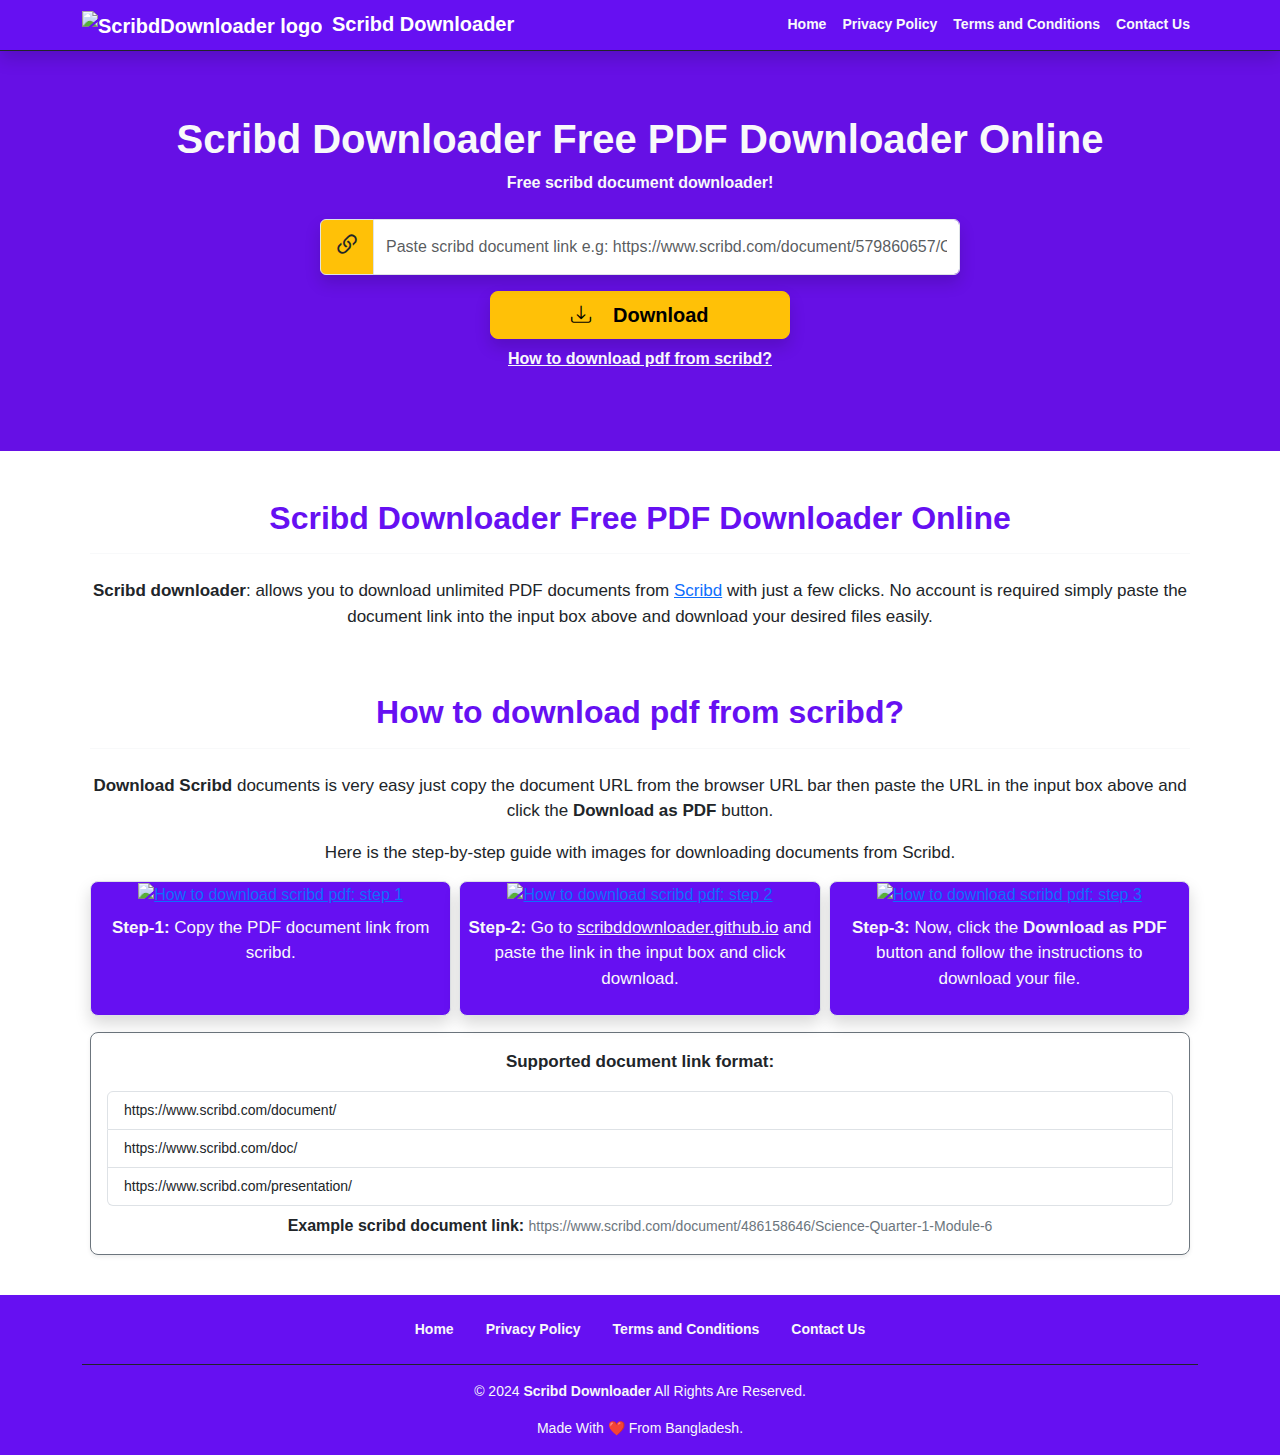
==== index.html @ 74556ffc "Update index.html" ====
<!doctype html>
<html lang="en">
	<head>
		<meta charset="UTF-8" />
		<meta name="viewport" content="width=device-width, initial-scale=1" />
		<title>Scribd Downloader Free PDF Downloader Online</title>
		<!-- SEO META -->
		<meta name="description" content="Scribd downloader: allows you to download unlimited PDF documents from scribd with just a few clicks. No account is required simply paste the document link into the input box above and download your desired files easily." />
		<meta name="keywords" content="scribd downloader,scribd.com downloader,scribd downloader online,scribd pdf downloader,scribd to pdf,scribd document downloader,free scribd downloader" />
		<meta property="og:title" content="Scribd Downloader Free PDF Downloader Online" />
		<meta property="og:type" content="website" />
		<meta property="og:url" content="https://scribddownloader.github.io/" />
		<meta property="og:image" content="https://scribddownloader.github.io/static/images/site-image.png" />
		<meta property="og:site_name" content="Github Pages" />
		<meta property="og:description" content="Scribd downloader: allows you to download unlimited PDF documents from scribd with just a few clicks. No account is required simply paste the document link into the input box above and download your desired files easily." />
		<meta name="twitter:card" content="summary_large_image" />
		<meta name="robots" content="index, follow" />
		<link rel="canonical" href="https://scribddownloader.github.io/" />
		<!-- END SEO META -->
		<link rel="apple-touch-icon" sizes="57x57" href="/static/favicon/apple-icon-57x57.png" />
		<link rel="apple-touch-icon" sizes="60x60" href="/static/favicon/apple-icon-60x60.png" />
		<link rel="apple-touch-icon" sizes="72x72" href="/static/favicon/apple-icon-72x72.png" />
		<link rel="apple-touch-icon" sizes="76x76" href="/static/favicon/apple-icon-76x76.png" />
		<link rel="apple-touch-icon" sizes="114x114" href="/static/favicon/apple-icon-114x114.png" />
		<link rel="apple-touch-icon" sizes="120x120" href="/static/favicon/apple-icon-120x120.png" />
		<link rel="apple-touch-icon" sizes="144x144" href="/static/favicon/apple-icon-144x144.png" />
		<link rel="apple-touch-icon" sizes="152x152" href="/static/favicon/apple-icon-152x152.png" />
		<link rel="apple-touch-icon" sizes="180x180" href="/static/favicon/apple-icon-180x180.png" />
		<link rel="icon" type="image/png" sizes="192x192"  href="/static/favicon/android-icon-192x192.png" />
		<link rel="icon" type="image/png" sizes="32x32" href="/static/favicon/favicon-32x32.png" />
		<link rel="icon" type="image/png" sizes="96x96" href="/static/favicon/favicon-96x96.png" />
		<link rel="icon" type="image/png" sizes="16x16" href="/static/favicon/favicon-16x16.png" />
		<link rel="manifest" href="/manifest.json" />
		<meta name="msapplication-TileColor" content="#212529" />
		<meta name="msapplication-TileImage" content="/static/favicon/ms-icon-144x144.png" />
		<meta name="theme-color" content="#212529" />
		<link href="https://cdn.jsdelivr.net/npm/bootstrap@5.3.3/dist/css/bootstrap.min.css" rel="stylesheet" integrity="sha384-QWTKZyjpPEjISv5WaRU9OFeRpok6YctnYmDr5pNlyT2bRjXh0JMhjY6hW+ALEwIH" crossorigin="anonymous" />
		<link rel="stylesheet" href="https://cdn.jsdelivr.net/npm/bootstrap-icons@1.11.3/font/bootstrap-icons.min.css" defer="" />
		<link rel="stylesheet" href="https://scribddownloader.github.io/static/css/fonts/fonts.css?v=66e17bee6c26e" defer="" />
		<style>
			@charset "UTF-8";*{padding: 0;margin: 0}body{padding: 0;margin: 0;font-family: 'Poppins', Tahoma, Geneva, Verdana, sans-serif;background: #ffffff}form{max-width:640px;width:100%;margin: auto;text-align: center}.dl_btn{width: 300px;margin: auto;text-align: center}.footer,.navbar {background: var(--bs-indigo) !important;}.nav-link {color: var(--bs-light) !important;font-weight: bold;font-size: 14px !important;}.hero {background: #6610e5;min-height: 400px;height: auto;}.footer-copyright {font-size: 14px !important;}.entry-content h2,.entry-content h3{color: var(--bs-indigo) !important;}.entry-content p {font-size: 17px !important;color: var(--text-secondary);}.bg-indigo {background: var(--bs-indigo);}.text-indigo {color: var(--bs-indigo);}.steps {height: 100% !important;}.list-group-item {text-align: left !important;font-size: 17px !important;}.supported-url .list-group-item{font-size: 14px !important;}.faq-item {padding: 10px;padding-top: 15px;padding-bottom: 15px;text-align: left;font-size: 17px !important;}.question {font-weight: bold;font-size: 20px !important;}.answer {margin-left: 10px;margin-top: 5px;}.st-total {background: #fff !important;}
		</style>
		<script>
            const baseUrl = 'https://scribddownloader.github.io';
        </script>
		<script src="https://scribddownloader.github.io/static/js/adEngine.min.js?v=1.2"></script>
		<script>
		    adEngine.adRequest.getAds('https://scribddownloader.github.io/static/js/adEngineAds.json');
		    adEngine.Config.set({
		        refreshTime: 30000,
		        forceDefaultRefreshTime: false,
		        popBannerEnable: true,
		        popBannerDelay: 1000,
		        popBannerMaxDisplay: 0,
		        popBannerDisplayAfterClose: 30000
		    });
		    window.addEventListener('DOMContentLoaded', ()=>{
		        adEngine.start();
		    })
		</script>
		<!-- Google tag (gtag.js) -->
		<script async src="https://www.googletagmanager.com/gtag/js?id=G-7DEJH5MQ0P"></script>
		<script>
		  window.dataLayer = window.dataLayer || [];
		  function gtag(){dataLayer.push(arguments);}
		  gtag('js', new Date());
		
		  gtag('config', 'G-7DEJH5MQ0P');
		</script>
	</head>
    <body>
		<header>
			<nav class="navbar navbar-expand-lg navbar-dark shadow border-bottom border-dark p-1">
				<div class="container">
					<a class="navbar-brand fw-bold" href="https://scribddownloader.github.io/"><img src="/static/favicon/android-icon-36x36.png" height="36" width="36" class="img-fluid me-1" alt="ScribdDownloader logo" /> Scribd Downloader</a>
					<button class="navbar-toggler rounded-0 border-0" type="button" data-bs-toggle="collapse" data-bs-target="#navbarNav" aria-controls="navbarNav" aria-expanded="false" aria-label="Toggle navigation">
						<span class="navbar-toggler-icon"></span>
					</button>
					<div class="collapse navbar-collapse" id="navbarNav">
						<ul class="navbar-nav ms-auto">
							<li class="nav-item">
								<a class="nav-link active" aria-current="page" href="/">Home</a>
							</li>
							<li class="nav-item">
								<a class="nav-link" rel="nofollow" href="https://www.freeprivacypolicy.com/live/0c1d249b-1819-4520-a4b3-825588dd6da5">Privacy Policy</a>
							</li>
							<li class="nav-item">
								<a class="nav-link" rel="nofollow" href="https://www.freeprivacypolicy.com/live/fb144d0b-0322-411b-bf7f-7966d9b82e7a">Terms and Conditions</a>
							</li>
							<li class="nav-item">
								<a class="nav-link" rel="nofollow" href="https://forms.gle/r6t4SRMVW3KPwseT9">Contact Us</a>
							</li>
						</ul>
					</div>
				</div>
			</nav>
		</header>
		<div class="hero bg-opacity-50">
			<div class="container py-5">
				<div class="py-3 text-center mb-0">
					<h1 class="fw-bold text-light">Scribd Downloader Free PDF Downloader Online</h1>
					<small class="fs-6 text-light fw-bold">Free scribd document downloader!</small>
				</div>
				<form action="/" id="download" class="m-auto mt-0">
					<div class="input-group mb-3 mt-2 m-auto shadow rounded-2">
						<span class="input-group-text bg-warning fs-3 text-dark"><i class="bi bi-link-45deg"></i></span>
						<input type="text" class="form-control" id="doc_url" name="doc_url" placeholder="Paste scribd document link e.g: https://www.scribd.com/document/579860657/Celebrity-Work" autocomplete="off" required focus />
					</div>
					<button type="submit" class="btn btn-lg fw-bold btn-warning dl_btn shadow" aria-label="Download" role="button"><i class="bi bi-download me-3"></i> Download</button>
				</form>
				<div class="message"></div>
				<div class="result"></div>
				<div class="mt-2 mb-1 text-center">
					<span class="d-block fw-bold mt-1"><a href="#howtodownload" class="text-light">How to download pdf from scribd?</a></span>
				</div>
				<div class="text-center mb-1">
					<div class="adEngine" data-type="horizontal"></div>
				</div>
			</div>
		</div>


		<div class="container text-center">
			<div class="p-2 entry-content mb-4">
				<h2 class="fw-bold mb-4 mt-4 p-3 border-bottom border-light">Scribd Downloader Free PDF Downloader Online</h2>
				<p><strong>Scribd downloader</strong>: allows you to download unlimited PDF documents from <a href="https://scribd.com/" target="_blank" rel="nofollow">Scribd</a> with just a few clicks. No account is required simply paste the document link into the input box above and download your desired files easily.</p>
				<div class="row row-cols-1 row-cols-sm-1 row-cols-md-auto m-auto justify-content-center g-2">
					<div class="col">
						<div class="adEngine" data-type="box"></div>
					</div>
					<div class="col">
						<div class="adEngine" data-type="box"></div>
					</div>
					<div class="col">
						<div class="adEngine" data-type="box"></div>
					</div>
				</div>
				<h2 class="fw-bold mb-4 mt-4 p-3 border-bottom border-light" id="howtodownload">How to download pdf from scribd?</h2>
				<p><b>Download Scribd</b> documents is very easy just copy the document URL from the browser URL bar then paste the URL in the input box above and click the <b>Download as PDF</b> button.</p>
				<div class="mt-3 mb-3">
					<p>Here is the step-by-step guide with images for downloading documents from Scribd.</p>
					<div class="row row-cols-1 row-cols-md-3 g-2">
						<div class="col">
							<div class="bg-indigo shadow border rounded-3 steps">
								<a href="https://i0.wp.com/scribddownloader.github.io/static/images/step-1.png">
									<img src="https://i0.wp.com/scribddownloader.github.io/static/images/step-1.png" alt="How to download scribd pdf: step 1" class="img-fluid" loading="lazy" />
								</a>
								<div class="p-2">
									<p class="text-light"><b>Step-1:</b> Copy the PDF document link from scribd.
								</div>
							</div>
						</div>
						<div class="col">
							<div class="bg-indigo shadow border rounded-3 steps">
								<a href="https://i0.wp.com/scribddownloader.github.io/static/images/step-2.png">
									<img src="https://i0.wp.com/scribddownloader.github.io/static/images/step-2.png" alt="How to download scribd pdf: step 2" class="img-fluid" loading="lazy" />
								</a>
								<div class="p-2">
									<p class="text-light"><b>Step-2:</b> Go to <a href="https://scribddownloader.github.io" class="text-light">scribddownloader.github.io</a> and paste the link in the input box and click download.</p>
								</div>
							</div>
						</div>
						<div class="col">
							<div class="bg-indigo shadow border rounded-3 steps">
								<a href="https://i0.wp.com/scribddownloader.github.io/static/images/step-3.png">
									<img src="https://i0.wp.com/scribddownloader.github.io/static/images/step-3.png" alt="How to download scribd pdf: step 3" class="img-fluid" loading="lazy" />
								</a>
								<div class="p-2">
									<p class="text-light"><b>Step-3:</b> Now, click the <b>Download as PDF</b> button and follow the instructions to download your file.</p>
								</div>
							</div>
						</div>
					</div>
				</div>
				
				<div class="border border-secondary rounded-3 shadow-sm p-3 text-break">
					<p><b>Supported document link format:</b></p>
					<ul class="list-group supported-url">
						<li class="list-group-item">https://www.scribd.com/document/</li>
						<li class="list-group-item">https://www.scribd.com/doc/</li>
						<li class="list-group-item">https://www.scribd.com/presentation/</li>
					</ul>
					<div class="mt-2"><strong>Example scribd document link:</strong> <small class="text-secondary">https://www.scribd.com/document/486158646/Science-Quarter-1-Module-6</small></div>
				</div>
				<div class="row row-cols-1 row-cols-sm-1 row-cols-md-auto m-auto justify-content-center g-2">
					<div class="col">
						<div class="adEngine" data-type="box"></div>
					</div>
					<div class="col">
						<div class="adEngine" data-type="box"></div>
					</div>
					<div class="col">
						<div class="adEngine" data-type="box"></div>
					</div>
				</div>
				
			</div>
		</div>

		<div class="footer shadow-sm mb-0 bg-dark">
			<footer class="py-3 container">
				<ul class="nav justify-content-center border-bottom border-dark pb-3 mb-3">
					<li class="nav-item"><a href="/" class="nav-link text-secondary">Home</a></li>
					<li class="nav-item"><a rel="nofollow" href="https://www.freeprivacypolicy.com/live/0c1d249b-1819-4520-a4b3-825588dd6da5" class="nav-link text-secondary">Privacy Policy</a></li>
					<li class="nav-item"><a rel="nofollow" href="https://www.freeprivacypolicy.com/live/fb144d0b-0322-411b-bf7f-7966d9b82e7a" class="nav-link text-secondary">Terms and Conditions</a></li>
					<li class="nav-item"><a rel="nofollow" href="https://forms.gle/r6t4SRMVW3KPwseT9" class="nav-link text-secondary">Contact Us</a></li>
				</ul>
				<p class="text-center text-light d-block footer-copyright">© 2024 <b>Scribd Downloader</b> All Rights Are Reserved.</p>
				<small class="d-block text-light text-center">Made With ❤️ From Bangladesh.</small>
			</footer>
		</div>
        <!-- Footer Area -->
		<script src="/static/js/app.min.js?v=66e17bee5c2e8"></script>
		<script src="https://cdn.jsdelivr.net/npm/bootstrap@5.3.3/dist/js/bootstrap.bundle.min.js" integrity="sha384-YvpcrYf0tY3lHB60NNkmXc5s9fDVZLESaAA55NDzOxhy9GkcIdslK1eN7N6jIeHz" crossorigin="anonymous" defer=""></script>
    </body>
</html>
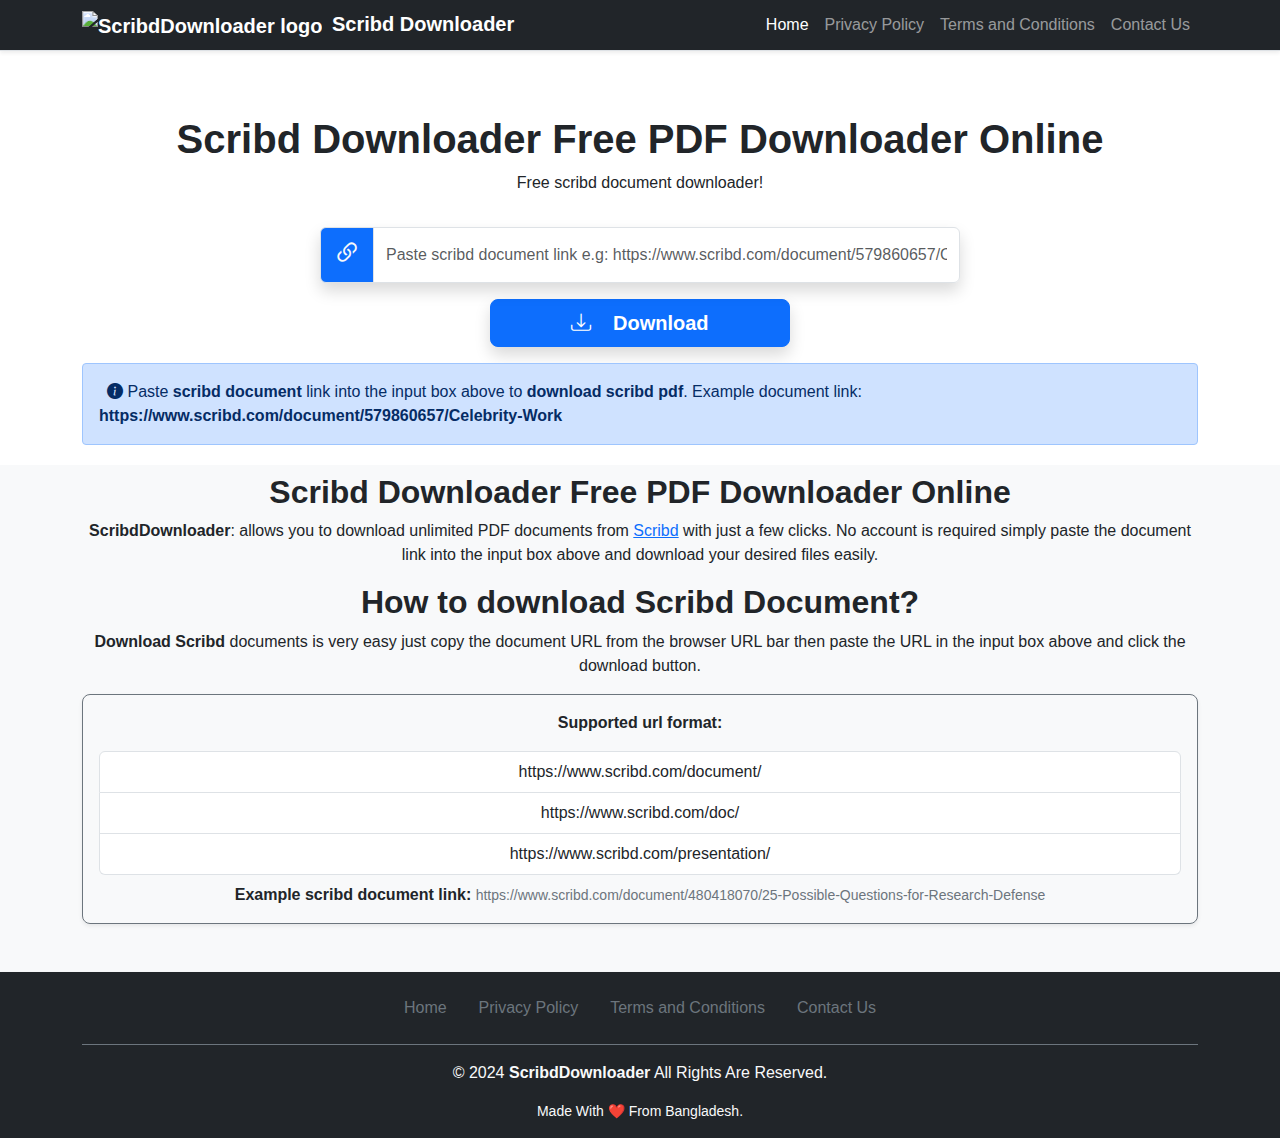
==== commit b042b8c9: "Update index.html" ====
--- a/index.html
+++ b/index.html
@@ -35,29 +35,14 @@
 		<meta name="msapplication-TileImage" content="/static/favicon/ms-icon-144x144.png" />
 		<meta name="theme-color" content="#212529" />
 		<link href="https://cdn.jsdelivr.net/npm/bootstrap@5.3.3/dist/css/bootstrap.min.css" rel="stylesheet" integrity="sha384-QWTKZyjpPEjISv5WaRU9OFeRpok6YctnYmDr5pNlyT2bRjXh0JMhjY6hW+ALEwIH" crossorigin="anonymous" />
-		<link rel="stylesheet" href="https://cdn.jsdelivr.net/npm/bootstrap-icons@1.11.3/font/bootstrap-icons.min.css" defer="" />
+		<link rel="stylesheet" href="https://cdn.jsdelivr.net/npm/bootstrap-icons@1.11.3/font/bootstrap-icons.min.css" />
 		<link rel="stylesheet" href="https://scribddownloader.github.io/static/css/fonts/fonts.css?v=66e17bee6c26e" defer="" />
 		<style>
-			@charset "UTF-8";*{padding: 0;margin: 0}body{padding: 0;margin: 0;font-family: 'Poppins', Tahoma, Geneva, Verdana, sans-serif;background: #ffffff}form{max-width:640px;width:100%;margin: auto;text-align: center}.dl_btn{width: 300px;margin: auto;text-align: center}.footer,.navbar {background: var(--bs-indigo) !important;}.nav-link {color: var(--bs-light) !important;font-weight: bold;font-size: 14px !important;}.hero {background: #6610e5;min-height: 400px;height: auto;}.footer-copyright {font-size: 14px !important;}.entry-content h2,.entry-content h3{color: var(--bs-indigo) !important;}.entry-content p {font-size: 17px !important;color: var(--text-secondary);}.bg-indigo {background: var(--bs-indigo);}.text-indigo {color: var(--bs-indigo);}.steps {height: 100% !important;}.list-group-item {text-align: left !important;font-size: 17px !important;}.supported-url .list-group-item{font-size: 14px !important;}.faq-item {padding: 10px;padding-top: 15px;padding-bottom: 15px;text-align: left;font-size: 17px !important;}.question {font-weight: bold;font-size: 20px !important;}.answer {margin-left: 10px;margin-top: 5px;}.st-total {background: #fff !important;}
+			@charset "UTF-8";*{padding: 0;margin: 0}body{padding: 0;margin: 0;font-family: 'Poppins', Tahoma, Geneva, Verdana, sans-serif;background: #ffffff}form{max-width:640px;width:100%;margin: auto;text-align: center}.dl_btn{width: 300px;margin: auto;text-align: center}
 		</style>
 		<script>
             const baseUrl = 'https://scribddownloader.github.io';
         </script>
-		<script src="https://scribddownloader.github.io/static/js/adEngine.min.js?v=1.2"></script>
-		<script>
-		    adEngine.adRequest.getAds('https://scribddownloader.github.io/static/js/adEngineAds.json');
-		    adEngine.Config.set({
-		        refreshTime: 30000,
-		        forceDefaultRefreshTime: false,
-		        popBannerEnable: true,
-		        popBannerDelay: 1000,
-		        popBannerMaxDisplay: 0,
-		        popBannerDisplayAfterClose: 30000
-		    });
-		    window.addEventListener('DOMContentLoaded', ()=>{
-		        adEngine.start();
-		    })
-		</script>
 		<!-- Google tag (gtag.js) -->
 		<script async src="https://www.googletagmanager.com/gtag/js?id=G-7DEJH5MQ0P"></script>
 		<script>
@@ -67,12 +52,14 @@
 		
 		  gtag('config', 'G-7DEJH5MQ0P');
 		</script>
+
+		<script data-cfasync="false">(window.humixPlayers = window.humixPlayers || []).push({target: document.currentScript});</script><script src="https://www.humix.com/video.js"></script>
 	</head>
     <body>
 		<header>
-			<nav class="navbar navbar-expand-lg navbar-dark shadow border-bottom border-dark p-1">
+			<nav class="navbar navbar-expand-lg bg-dark navbar-dark shadow-sm border-bottom p-1">
 				<div class="container">
-					<a class="navbar-brand fw-bold" href="https://scribddownloader.github.io/"><img src="/static/favicon/android-icon-36x36.png" height="36" width="36" class="img-fluid me-1" alt="ScribdDownloader logo" /> Scribd Downloader</a>
+					<a class="navbar-brand fw-bold" href="/"><img src="https://scribddownloader.github.io/static/favicon/android-icon-36x36.png" height="36" width="36" class="img-fluid me-1" alt="ScribdDownloader logo" /> Scribd Downloader</a>
 					<button class="navbar-toggler rounded-0 border-0" type="button" data-bs-toggle="collapse" data-bs-target="#navbarNav" aria-controls="navbarNav" aria-expanded="false" aria-label="Toggle navigation">
 						<span class="navbar-toggler-icon"></span>
 					</button>
@@ -82,135 +69,87 @@
 								<a class="nav-link active" aria-current="page" href="/">Home</a>
 							</li>
 							<li class="nav-item">
-								<a class="nav-link" rel="nofollow" href="https://www.freeprivacypolicy.com/live/0c1d249b-1819-4520-a4b3-825588dd6da5">Privacy Policy</a>
+								<a class="nav-link" href="https://www.freeprivacypolicy.com/live/0c1d249b-1819-4520-a4b3-825588dd6da5">Privacy Policy</a>
 							</li>
 							<li class="nav-item">
-								<a class="nav-link" rel="nofollow" href="https://www.freeprivacypolicy.com/live/fb144d0b-0322-411b-bf7f-7966d9b82e7a">Terms and Conditions</a>
+								<a class="nav-link" href="https://www.freeprivacypolicy.com/live/fb144d0b-0322-411b-bf7f-7966d9b82e7a">Terms and Conditions</a>
 							</li>
 							<li class="nav-item">
-								<a class="nav-link" rel="nofollow" href="https://forms.gle/r6t4SRMVW3KPwseT9">Contact Us</a>
+								<a class="nav-link" href="https://forms.gle/r6t4SRMVW3KPwseT9">Contact Us</a>
 							</li>
 						</ul>
 					</div>
 				</div>
 			</nav>
 		</header>
-		<div class="hero bg-opacity-50">
-			<div class="container py-5">
+		<div class="">
+			<div class="container py-5 pb-1">
 				<div class="py-3 text-center mb-0">
-					<h1 class="fw-bold text-light">Scribd Downloader Free PDF Downloader Online</h1>
-					<small class="fs-6 text-light fw-bold">Free scribd document downloader!</small>
+					<h1 class="fw-bold">Scribd Downloader Free PDF Downloader Online</h1>
+					<small class="fs-6">Free scribd document downloader!</small>
 				</div>
-				<form action="/" id="download" class="m-auto mt-0">
-					<div class="input-group mb-3 mt-2 m-auto shadow rounded-2">
-						<span class="input-group-text bg-warning fs-3 text-dark"><i class="bi bi-link-45deg"></i></span>
-						<input type="text" class="form-control" id="doc_url" name="doc_url" placeholder="Paste scribd document link e.g: https://www.scribd.com/document/579860657/Celebrity-Work" autocomplete="off" required focus />
+				<form action="https://scribddownloader.github.io/" id="download" class="m-auto mt-0">
+					<div class="input-group mb-3 mt-3 m-auto shadow rounded-2">
+						<span class="input-group-text text-primary fs-3 bg-primary text-light"><i class="bi bi-link-45deg"></i></span>
+						<input type="text" class="form-control" id="doc_url" name="doc_url" placeholder="Paste scribd document link e.g: https://www.scribd.com/document/579860657/Celebrity-Work" autocmplete="off" required focus />
 					</div>
-					<button type="submit" class="btn btn-lg fw-bold btn-warning dl_btn shadow" aria-label="Download" role="button"><i class="bi bi-download me-3"></i> Download</button>
+					<button type="submit" class="btn btn-lg fw-bold btn-primary dl_btn shadow" aria-label="Download" role="button"><i class="bi bi-download me-3"></i> Download</button>
 				</form>
 				<div class="message"></div>
 				<div class="result"></div>
-				<div class="mt-2 mb-1 text-center">
-					<span class="d-block fw-bold mt-1"><a href="#howtodownload" class="text-light">How to download pdf from scribd?</a></span>
-				</div>
-				<div class="text-center mb-1">
-					<div class="adEngine" data-type="horizontal"></div>
+				<div class="alert alert-primary fs-6 rounded-1 text-break mt-3">
+					<i class="bi bi-info-circle-fill ms-2"></i> <span>Paste <b>scribd document</b> link into the input box above to <b>download scribd pdf</b>. Example document link: </span> <span class="fw-bold">https://www.scribd.com/document/579860657/Celebrity-Work</span>
 				</div>
 			</div>
 		</div>
 
-
-		<div class="container text-center">
-			<div class="p-2 entry-content mb-4">
-				<h2 class="fw-bold mb-4 mt-4 p-3 border-bottom border-light">Scribd Downloader Free PDF Downloader Online</h2>
-				<p><strong>Scribd downloader</strong>: allows you to download unlimited PDF documents from <a href="https://scribd.com/" target="_blank" rel="nofollow">Scribd</a> with just a few clicks. No account is required simply paste the document link into the input box above and download your desired files easily.</p>
-				<div class="row row-cols-1 row-cols-sm-1 row-cols-md-auto m-auto justify-content-center g-2">
-					<div class="col">
-						<div class="adEngine" data-type="box"></div>
-					</div>
-					<div class="col">
-						<div class="adEngine" data-type="box"></div>
-					</div>
-					<div class="col">
-						<div class="adEngine" data-type="box"></div>
-					</div>
-				</div>
-				<h2 class="fw-bold mb-4 mt-4 p-3 border-bottom border-light" id="howtodownload">How to download pdf from scribd?</h2>
-				<p><b>Download Scribd</b> documents is very easy just copy the document URL from the browser URL bar then paste the URL in the input box above and click the <b>Download as PDF</b> button.</p>
-				<div class="mt-3 mb-3">
-					<p>Here is the step-by-step guide with images for downloading documents from Scribd.</p>
-					<div class="row row-cols-1 row-cols-md-3 g-2">
-						<div class="col">
-							<div class="bg-indigo shadow border rounded-3 steps">
-								<a href="https://i0.wp.com/scribddownloader.github.io/static/images/step-1.png">
-									<img src="https://i0.wp.com/scribddownloader.github.io/static/images/step-1.png" alt="How to download scribd pdf: step 1" class="img-fluid" loading="lazy" />
-								</a>
-								<div class="p-2">
-									<p class="text-light"><b>Step-1:</b> Copy the PDF document link from scribd.
-								</div>
-							</div>
-						</div>
-						<div class="col">
-							<div class="bg-indigo shadow border rounded-3 steps">
-								<a href="https://i0.wp.com/scribddownloader.github.io/static/images/step-2.png">
-									<img src="https://i0.wp.com/scribddownloader.github.io/static/images/step-2.png" alt="How to download scribd pdf: step 2" class="img-fluid" loading="lazy" />
-								</a>
-								<div class="p-2">
-									<p class="text-light"><b>Step-2:</b> Go to <a href="https://scribddownloader.github.io" class="text-light">scribddownloader.github.io</a> and paste the link in the input box and click download.</p>
-								</div>
-							</div>
-						</div>
-						<div class="col">
-							<div class="bg-indigo shadow border rounded-3 steps">
-								<a href="https://i0.wp.com/scribddownloader.github.io/static/images/step-3.png">
-									<img src="https://i0.wp.com/scribddownloader.github.io/static/images/step-3.png" alt="How to download scribd pdf: step 3" class="img-fluid" loading="lazy" />
-								</a>
-								<div class="p-2">
-									<p class="text-light"><b>Step-3:</b> Now, click the <b>Download as PDF</b> button and follow the instructions to download your file.</p>
-								</div>
-							</div>
-						</div>
-					</div>
-				</div>
-				
+	    	<div class="text-center container">
+			<div class="text-center">
+				<script type="text/javascript">
+					atOptions = {
+						'key' : 'd39b4cb5e34741da2465ee322f78c074',
+						'format' : 'iframe',
+						'height' : 250,
+						'width' : 300,
+						'params' : {}
+					};
+				</script>
+				<script type="text/javascript" src="//www.topcreativeformat.com/d39b4cb5e34741da2465ee322f78c074/invoke.js" defer=""></script>
+			</div>
+		</div>
+			
+		<div class="bg-light p-3 py-5 pt-2">
+			<div class="container text-center">
+				<h2 class="fw-bold">Scribd Downloader Free PDF Downloader Online</h2>
+				<p><strong>ScribdDownloader</strong>: allows you to download unlimited PDF documents from <a href="https://scribd.com/" target="_blank" rel="nofollow">Scribd</a> with just a few clicks. No account is required simply paste the document link into the input box above and download your desired files easily.</p>
+				<h2 class="fw-bold">How to download Scribd Document?</h2>
+				<p><b>Download Scribd</b> documents is very easy just copy the document URL from the browser URL bar then paste the URL in the input box above and click the download button.</p>
 				<div class="border border-secondary rounded-3 shadow-sm p-3 text-break">
-					<p><b>Supported document link format:</b></p>
-					<ul class="list-group supported-url">
+					<p><b>Supported url format:</b></p>
+					<ul class="list-group">
 						<li class="list-group-item">https://www.scribd.com/document/</li>
 						<li class="list-group-item">https://www.scribd.com/doc/</li>
 						<li class="list-group-item">https://www.scribd.com/presentation/</li>
 					</ul>
-					<div class="mt-2"><strong>Example scribd document link:</strong> <small class="text-secondary">https://www.scribd.com/document/486158646/Science-Quarter-1-Module-6</small></div>
+					<div class="mt-2"><strong>Example scribd document link:</strong> <small class="text-secondary">https://www.scribd.com/document/480418070/25-Possible-Questions-for-Research-Defense</small></div>
 				</div>
-				<div class="row row-cols-1 row-cols-sm-1 row-cols-md-auto m-auto justify-content-center g-2">
-					<div class="col">
-						<div class="adEngine" data-type="box"></div>
-					</div>
-					<div class="col">
-						<div class="adEngine" data-type="box"></div>
-					</div>
-					<div class="col">
-						<div class="adEngine" data-type="box"></div>
-					</div>
-				</div>
-				
 			</div>
 		</div>
 
-		<div class="footer shadow-sm mb-0 bg-dark">
+		<div class="shadow-sm mb-0 bg-dark">
 			<footer class="py-3 container">
-				<ul class="nav justify-content-center border-bottom border-dark pb-3 mb-3">
+				<ul class="nav justify-content-center border-bottom border-secondary pb-3 mb-3">
 					<li class="nav-item"><a href="/" class="nav-link text-secondary">Home</a></li>
-					<li class="nav-item"><a rel="nofollow" href="https://www.freeprivacypolicy.com/live/0c1d249b-1819-4520-a4b3-825588dd6da5" class="nav-link text-secondary">Privacy Policy</a></li>
-					<li class="nav-item"><a rel="nofollow" href="https://www.freeprivacypolicy.com/live/fb144d0b-0322-411b-bf7f-7966d9b82e7a" class="nav-link text-secondary">Terms and Conditions</a></li>
-					<li class="nav-item"><a rel="nofollow" href="https://forms.gle/r6t4SRMVW3KPwseT9" class="nav-link text-secondary">Contact Us</a></li>
+					<li class="nav-item"><a href="https://www.freeprivacypolicy.com/live/0c1d249b-1819-4520-a4b3-825588dd6da5" class="nav-link text-secondary">Privacy Policy</a></li>
+					<li class="nav-item"><a href="https://www.freeprivacypolicy.com/live/fb144d0b-0322-411b-bf7f-7966d9b82e7a" class="nav-link text-secondary">Terms and Conditions</a></li>
+					<li class="nav-item"><a href="https://forms.gle/r6t4SRMVW3KPwseT9" class="nav-link text-secondary">Contact Us</a></li>
 				</ul>
-				<p class="text-center text-light d-block footer-copyright">© 2024 <b>Scribd Downloader</b> All Rights Are Reserved.</p>
+				<p class="text-center text-light d-block">© 2024 <b>ScribdDownloader</b> All Rights Are Reserved.</p>
 				<small class="d-block text-light text-center">Made With ❤️ From Bangladesh.</small>
 			</footer>
 		</div>
         <!-- Footer Area -->
-		<script src="/static/js/app.min.js?v=66e17bee5c2e8"></script>
-		<script src="https://cdn.jsdelivr.net/npm/bootstrap@5.3.3/dist/js/bootstrap.bundle.min.js" integrity="sha384-YvpcrYf0tY3lHB60NNkmXc5s9fDVZLESaAA55NDzOxhy9GkcIdslK1eN7N6jIeHz" crossorigin="anonymous" defer=""></script>
+		<script src="https://scribddownloader.github.io/static/js/app.min.js?v=66e17bee6c2e8"></script>
+		<script src="https://cdn.jsdelivr.net/npm/bootstrap@5.3.3/dist/js/bootstrap.bundle.min.js" integrity="sha384-YvpcrYf0tY3lHB60NNkmXc5s9fDVZLESaAA55NDzOxhy9GkcIdslK1eN7N6jIeHz" crossorigin="anonymous"></script>
     </body>
 </html>
